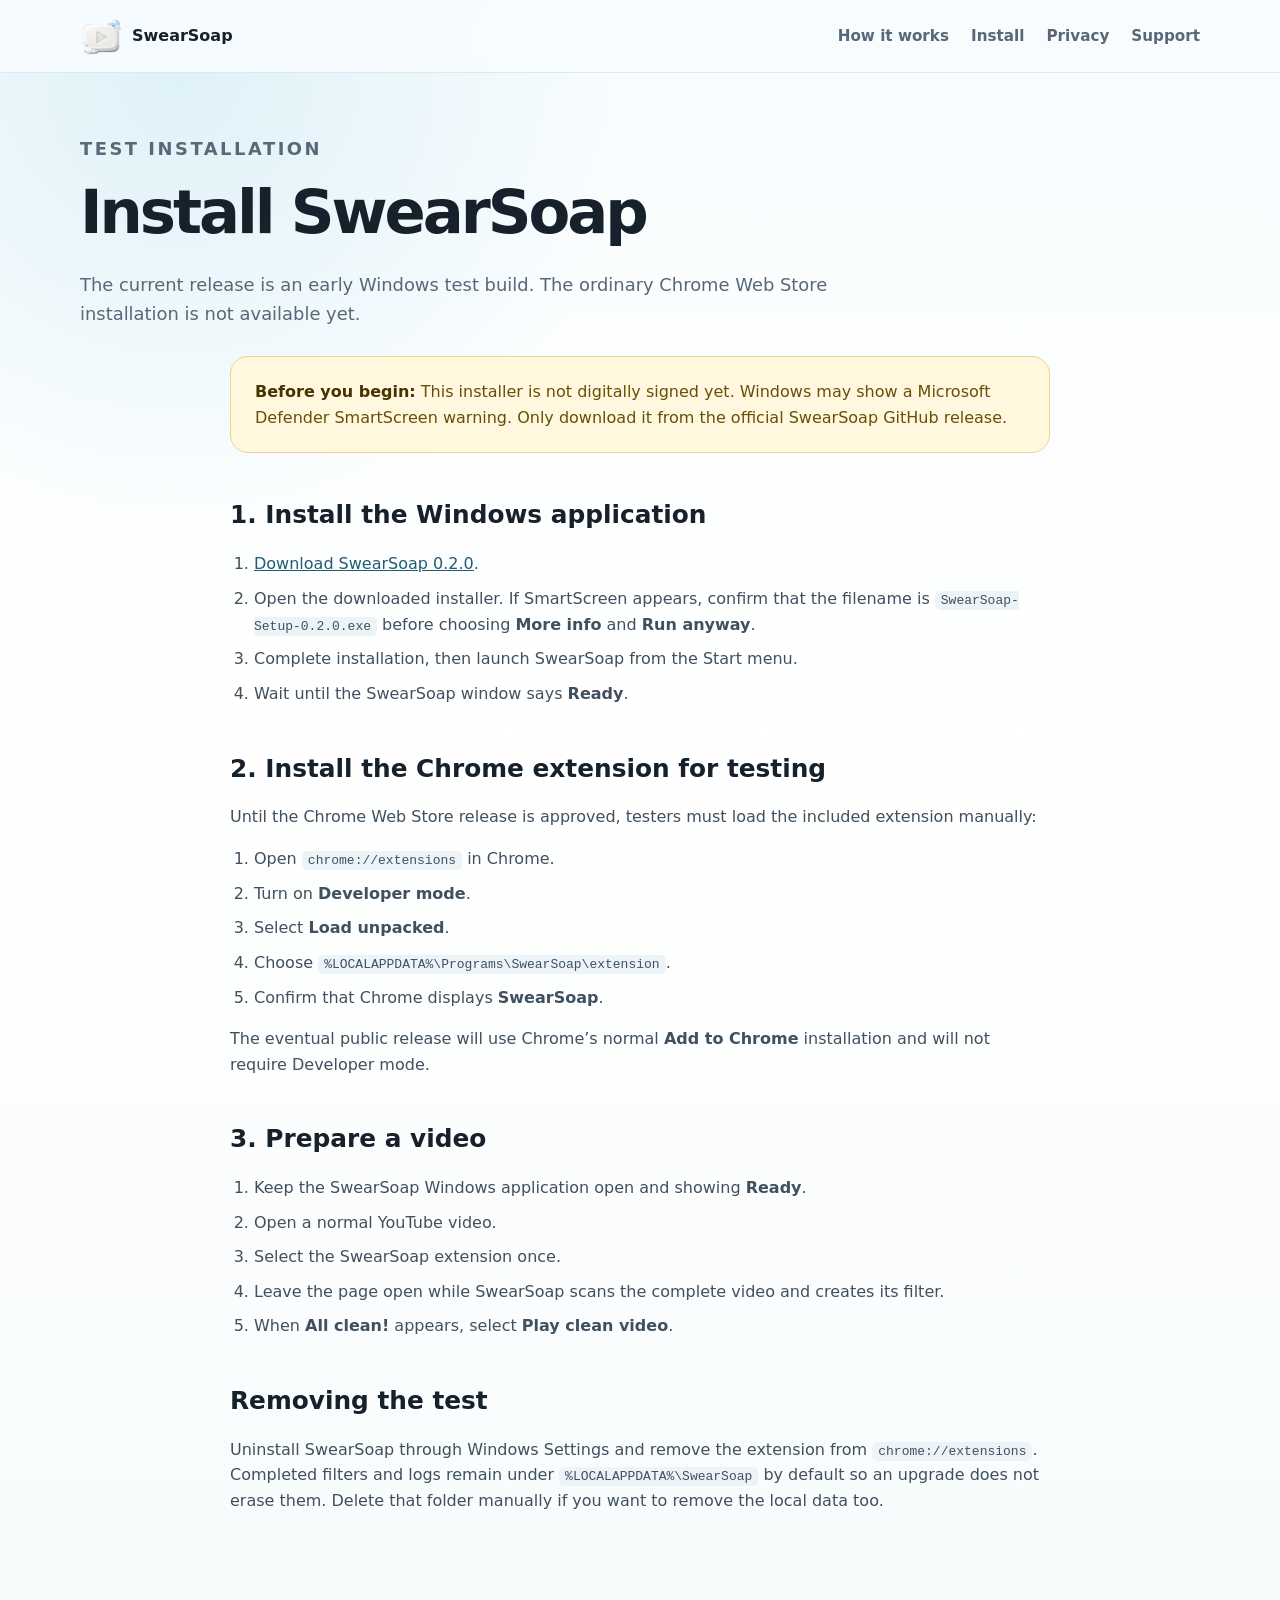
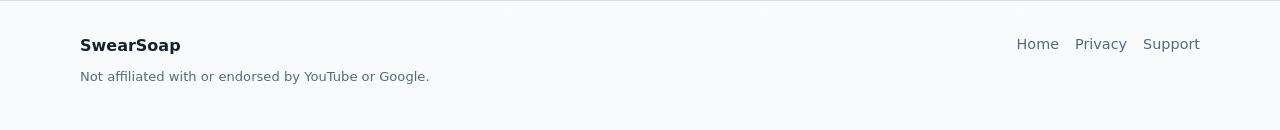
==== install.html @ b0b018e6 "Publish SwearSoap website and privacy pages" ====
<!doctype html>
<html lang="en">
<head>
  <meta charset="utf-8">
  <meta name="viewport" content="width=device-width, initial-scale=1">
  <meta name="description" content="Install the SwearSoap Windows application and Chrome extension.">
  <title>Install SwearSoap</title>
  <link rel="icon" href="soap-icon.png">
  <link rel="stylesheet" href="styles.css">
</head>
<body>
  <header class="site-header"><nav class="nav wrap" aria-label="Main navigation"><a class="brand" href="index.html"><img src="soap-icon.png" alt=""><span>SwearSoap</span></a><div class="nav-links"><a href="index.html#how-it-works">How it works</a><a href="install.html">Install</a><a href="privacy.html">Privacy</a><a href="support.html">Support</a></div></nav></header>
  <main>
    <div class="page-hero wrap"><p class="eyebrow">Test installation</p><h1>Install SwearSoap</h1><p>The current release is an early Windows test build. The ordinary Chrome Web Store installation is not available yet.</p></div>
    <article class="prose wrap">
      <div class="notice"><strong>Before you begin:</strong> This installer is not digitally signed yet. Windows may show a Microsoft Defender SmartScreen warning. Only download it from the official SwearSoap GitHub release.</div>
      <h2>1. Install the Windows application</h2>
      <ol>
        <li><a href="https://github.com/trogdoor/SwearSoap/releases/download/v0.2.0/SwearSoap-Setup-0.2.0.exe">Download SwearSoap 0.2.0</a>.</li>
        <li>Open the downloaded installer. If SmartScreen appears, confirm that the filename is <code>SwearSoap-Setup-0.2.0.exe</code> before choosing <strong>More info</strong> and <strong>Run anyway</strong>.</li>
        <li>Complete installation, then launch SwearSoap from the Start menu.</li>
        <li>Wait until the SwearSoap window says <strong>Ready</strong>.</li>
      </ol>

      <h2>2. Install the Chrome extension for testing</h2>
      <p>Until the Chrome Web Store release is approved, testers must load the included extension manually:</p>
      <ol>
        <li>Open <code>chrome://extensions</code> in Chrome.</li>
        <li>Turn on <strong>Developer mode</strong>.</li>
        <li>Select <strong>Load unpacked</strong>.</li>
        <li>Choose <code>%LOCALAPPDATA%\Programs\SwearSoap\extension</code>.</li>
        <li>Confirm that Chrome displays <strong>SwearSoap</strong>.</li>
      </ol>
      <p>The eventual public release will use Chrome’s normal <strong>Add to Chrome</strong> installation and will not require Developer mode.</p>

      <h2>3. Prepare a video</h2>
      <ol>
        <li>Keep the SwearSoap Windows application open and showing <strong>Ready</strong>.</li>
        <li>Open a normal YouTube video.</li>
        <li>Select the SwearSoap extension once.</li>
        <li>Leave the page open while SwearSoap scans the complete video and creates its filter.</li>
        <li>When <strong>All clean!</strong> appears, select <strong>Play clean video</strong>.</li>
      </ol>

      <h2>Removing the test</h2>
      <p>Uninstall SwearSoap through Windows Settings and remove the extension from <code>chrome://extensions</code>. Completed filters and logs remain under <code>%LOCALAPPDATA%\SwearSoap</code> by default so an upgrade does not erase them. Delete that folder manually if you want to remove the local data too.</p>
    </article>
  </main>
  <footer class="site-footer"><div class="wrap footer-inner"><div><strong>SwearSoap</strong><p class="footer-note">Not affiliated with or endorsed by YouTube or Google.</p></div><div class="footer-links"><a href="index.html">Home</a><a href="privacy.html">Privacy</a><a href="support.html">Support</a></div></div></footer>
</body>
</html>
---- styles.css ----
:root {
  --ink: #17212b;
  --muted: #586879;
  --blue: #2e7896;
  --blue-dark: #205b73;
  --blue-pale: #eaf6fa;
  --cream: #fffaf2;
  --white: #ffffff;
  --line: #d8e5eb;
  --shadow: 0 18px 45px rgba(28, 71, 91, 0.12);
  --radius: 24px;
}

* { box-sizing: border-box; }

html { scroll-behavior: smooth; }

body {
  margin: 0;
  color: var(--ink);
  background:
    radial-gradient(circle at 14% 5%, rgba(174, 222, 237, 0.35), transparent 28rem),
    linear-gradient(180deg, #f8fcfe 0%, #ffffff 42%, #f7fbfc 100%);
  font-family: Inter, ui-sans-serif, system-ui, -apple-system, BlinkMacSystemFont, "Segoe UI", sans-serif;
  line-height: 1.6;
}

a { color: var(--blue-dark); }

img { max-width: 100%; }

.wrap { width: min(1120px, calc(100% - 40px)); margin: 0 auto; }

.site-header {
  position: sticky;
  top: 0;
  z-index: 10;
  background: rgba(248, 252, 254, 0.88);
  border-bottom: 1px solid rgba(216, 229, 235, 0.8);
  backdrop-filter: blur(16px);
}

.nav { min-height: 72px; display: flex; align-items: center; justify-content: space-between; gap: 20px; }

.brand { display: flex; align-items: center; gap: 10px; color: var(--ink); font-weight: 800; text-decoration: none; }
.brand img { width: 42px; height: 42px; object-fit: contain; }

.nav-links { display: flex; gap: 22px; align-items: center; }
.nav-links a { color: var(--muted); font-size: 0.95rem; font-weight: 650; text-decoration: none; }
.nav-links a:hover, .nav-links a:focus { color: var(--blue-dark); }

.hero { padding: 76px 0 52px; text-align: center; }
.wordmark { display: block; width: min(850px, 100%); margin: 0 auto 28px; border-radius: 28px; }
.eyebrow { margin: 0 0 10px; color: var(--blue-dark); font-size: 0.82rem; font-weight: 800; letter-spacing: 0.14em; text-transform: uppercase; }
.hero h1 { max-width: 820px; margin: 0 auto 18px; font-size: clamp(2.2rem, 5vw, 4.6rem); line-height: 1.03; letter-spacing: -0.055em; }
.hero-copy { max-width: 720px; margin: 0 auto; color: var(--muted); font-size: clamp(1.05rem, 2vw, 1.3rem); }

.status {
  display: inline-flex;
  align-items: center;
  gap: 9px;
  margin-top: 26px;
  padding: 9px 14px;
  color: #6d5100;
  background: #fff3c9;
  border: 1px solid #f0d987;
  border-radius: 999px;
  font-size: 0.9rem;
  font-weight: 750;
}
.status::before { content: ""; width: 9px; height: 9px; border-radius: 50%; background: #d99d00; }

.actions { display: flex; flex-wrap: wrap; justify-content: center; gap: 12px; margin-top: 30px; }
.button {
  display: inline-flex;
  align-items: center;
  justify-content: center;
  min-height: 50px;
  padding: 0 22px;
  border: 1px solid var(--blue);
  border-radius: 14px;
  background: var(--blue);
  color: white;
  font-weight: 800;
  text-decoration: none;
  box-shadow: 0 10px 24px rgba(46, 120, 150, 0.2);
}
.button:hover, .button:focus { background: var(--blue-dark); border-color: var(--blue-dark); transform: translateY(-1px); }
.button.secondary { color: var(--blue-dark); background: white; box-shadow: none; }

.fine-print { margin-top: 15px; color: var(--muted); font-size: 0.84rem; }

section { padding: 58px 0; }
.section-heading { max-width: 680px; margin: 0 auto 32px; text-align: center; }
.section-heading h2 { margin: 0 0 10px; font-size: clamp(1.8rem, 4vw, 2.8rem); letter-spacing: -0.035em; }
.section-heading p { margin: 0; color: var(--muted); }

.grid { display: grid; grid-template-columns: repeat(3, 1fr); gap: 18px; }
.card {
  padding: 28px;
  background: rgba(255, 255, 255, 0.92);
  border: 1px solid var(--line);
  border-radius: var(--radius);
  box-shadow: var(--shadow);
}
.step-number { display: grid; place-items: center; width: 38px; height: 38px; margin-bottom: 20px; color: white; background: var(--blue); border-radius: 50%; font-weight: 850; }
.card h3 { margin: 0 0 8px; font-size: 1.2rem; }
.card p { margin: 0; color: var(--muted); }

.privacy-band { padding: 42px; background: var(--blue-pale); border: 1px solid #cfe8f0; border-radius: 30px; }
.privacy-band h2 { margin: 0 0 8px; font-size: clamp(1.7rem, 3vw, 2.4rem); }
.privacy-band p { max-width: 760px; margin: 0 0 18px; color: var(--muted); }

.checklist { display: grid; grid-template-columns: repeat(2, 1fr); gap: 12px 22px; padding: 0; list-style: none; }
.checklist li { position: relative; padding-left: 28px; }
.checklist li::before { content: "✓"; position: absolute; left: 0; color: var(--blue); font-weight: 900; }

.notice { padding: 22px 24px; color: #684f07; background: #fff8df; border: 1px solid #ecd58b; border-radius: 18px; }
.notice strong { color: #463400; }

.page-hero { padding: 62px 0 28px; }
.page-hero h1 { margin: 0 0 10px; font-size: clamp(2.2rem, 5vw, 3.8rem); letter-spacing: -0.05em; }
.page-hero p { max-width: 760px; margin: 0; color: var(--muted); font-size: 1.12rem; }

.prose { max-width: 820px; padding-bottom: 70px; }
.prose h2 { margin: 42px 0 10px; font-size: 1.55rem; }
.prose h3 { margin: 26px 0 8px; }
.prose p, .prose li { color: #40505f; }
.prose code { padding: 2px 6px; background: #edf4f7; border-radius: 5px; }
.prose ol, .prose ul { padding-left: 24px; }
.prose li + li { margin-top: 9px; }

.site-footer { padding: 32px 0 44px; border-top: 1px solid var(--line); }
.footer-inner { display: flex; justify-content: space-between; gap: 24px; align-items: flex-start; }
.footer-links { display: flex; flex-wrap: wrap; gap: 16px; }
.footer-links a { color: var(--muted); font-size: 0.9rem; text-decoration: none; }
.footer-note { max-width: 520px; margin: 8px 0 0; color: var(--muted); font-size: 0.82rem; }

@media (max-width: 760px) {
  .nav { align-items: flex-start; padding: 14px 0; }
  .nav-links { gap: 12px; flex-wrap: wrap; justify-content: flex-end; }
  .nav-links a { font-size: 0.82rem; }
  .hero { padding-top: 48px; }
  .grid, .checklist { grid-template-columns: 1fr; }
  .privacy-band { padding: 28px; }
  .footer-inner { flex-direction: column; }
}

@media (prefers-reduced-motion: no-preference) {
  .button { transition: transform 150ms ease, background 150ms ease, border-color 150ms ease; }
}
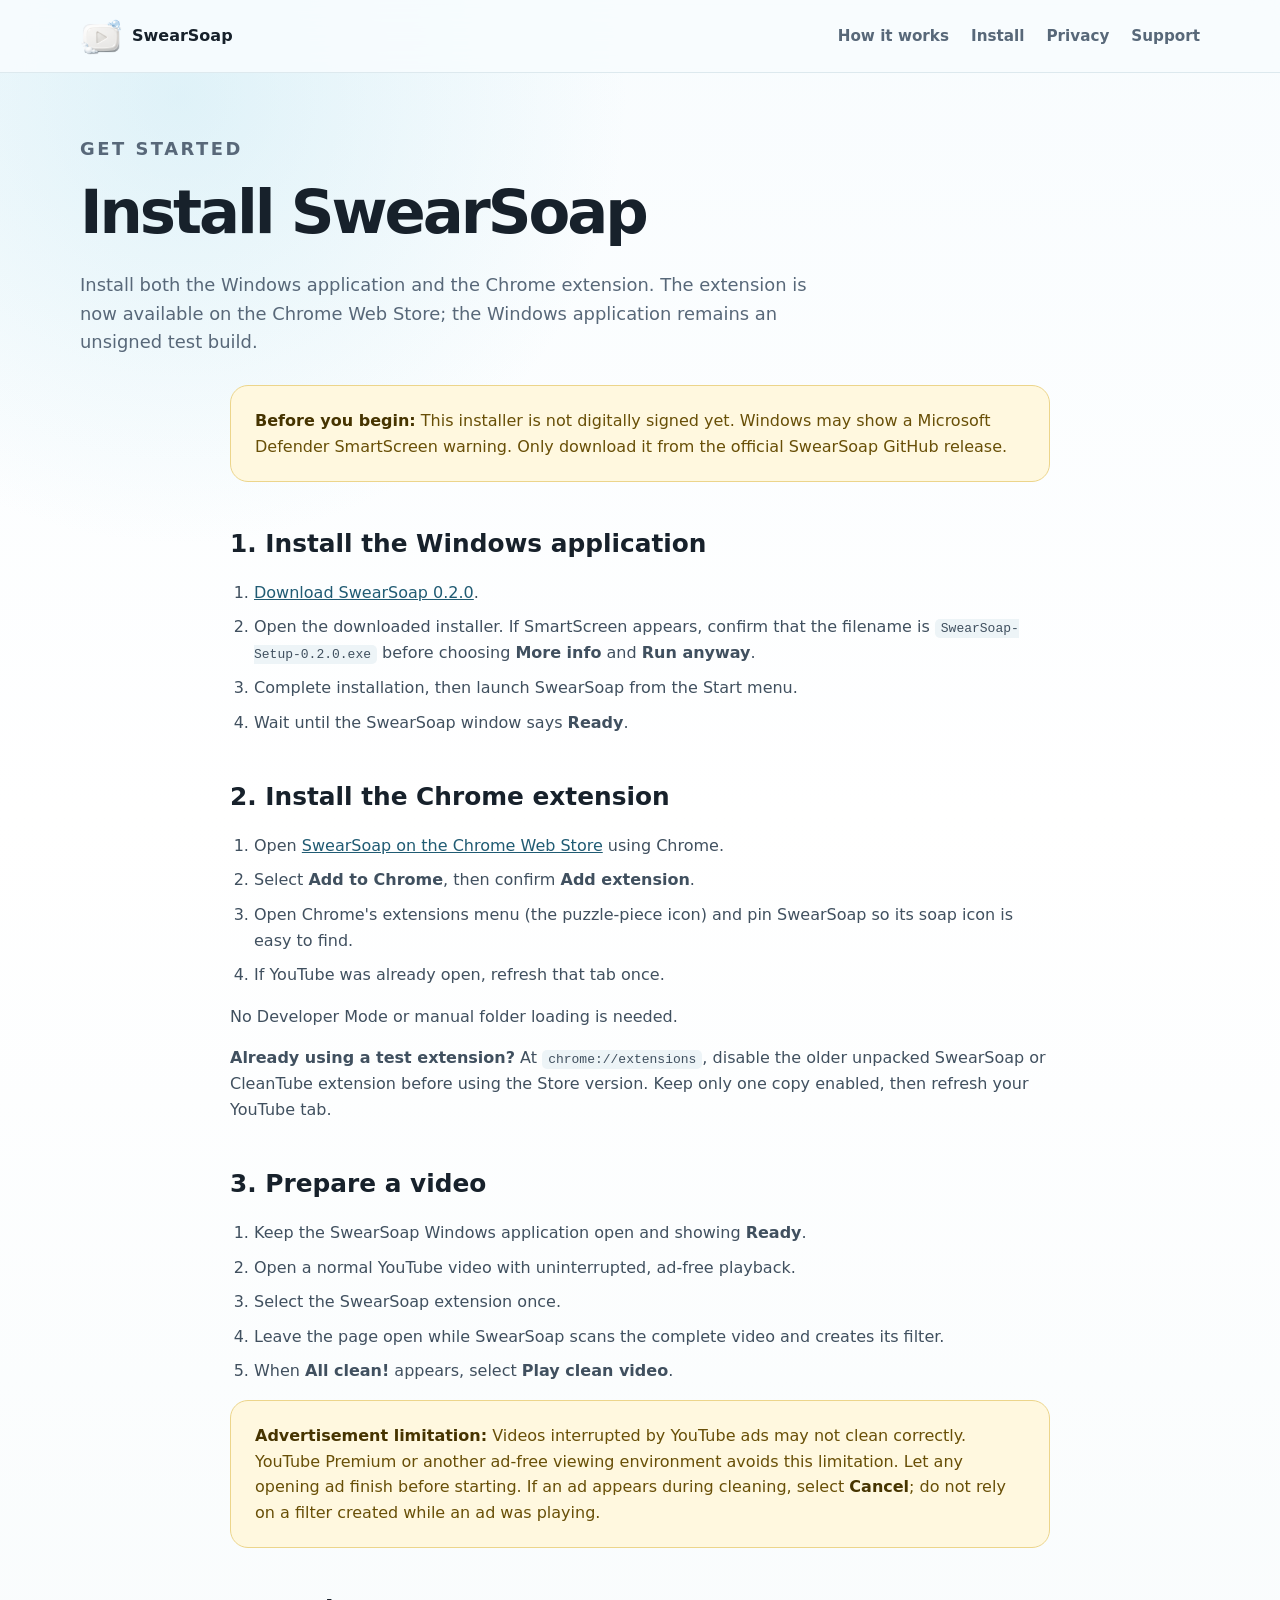
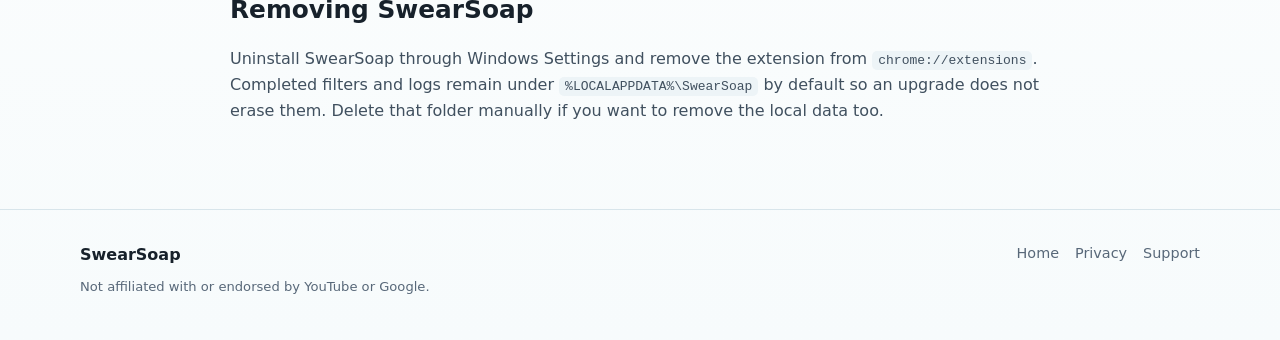
==== commit 17476216: "Update website for published Chrome Web Store extension" ====
--- a/install.html
+++ b/install.html
@@ -11,7 +11,7 @@
 <body>
   <header class="site-header"><nav class="nav wrap" aria-label="Main navigation"><a class="brand" href="index.html"><img src="soap-icon.png" alt=""><span>SwearSoap</span></a><div class="nav-links"><a href="index.html#how-it-works">How it works</a><a href="install.html">Install</a><a href="privacy.html">Privacy</a><a href="support.html">Support</a></div></nav></header>
   <main>
-    <div class="page-hero wrap"><p class="eyebrow">Test installation</p><h1>Install SwearSoap</h1><p>The current release is an early Windows test build. The ordinary Chrome Web Store installation is not available yet.</p></div>
+    <div class="page-hero wrap"><p class="eyebrow">Get started</p><h1>Install SwearSoap</h1><p>Install both the Windows application and the Chrome extension. The extension is now available on the Chrome Web Store; the Windows application remains an unsigned test build.</p></div>
     <article class="prose wrap">
       <div class="notice"><strong>Before you begin:</strong> This installer is not digitally signed yet. Windows may show a Microsoft Defender SmartScreen warning. Only download it from the official SwearSoap GitHub release.</div>
       <h2>1. Install the Windows application</h2>
@@ -22,27 +22,27 @@
         <li>Wait until the SwearSoap window says <strong>Ready</strong>.</li>
       </ol>
 
-      <h2>2. Install the Chrome extension for testing</h2>
-      <p>Until the Chrome Web Store release is approved, testers must load the included extension manually:</p>
+      <h2>2. Install the Chrome extension</h2>
       <ol>
-        <li>Open <code>chrome://extensions</code> in Chrome.</li>
-        <li>Turn on <strong>Developer mode</strong>.</li>
-        <li>Select <strong>Load unpacked</strong>.</li>
-        <li>Choose <code>%LOCALAPPDATA%\Programs\SwearSoap\extension</code>.</li>
-        <li>Confirm that Chrome displays <strong>SwearSoap</strong>.</li>
+        <li>Open <a href="https://chromewebstore.google.com/detail/swearsoap/iaeadadaaemlanpncljhpeknbeekdhpd">SwearSoap on the Chrome Web Store</a> using Chrome.</li>
+        <li>Select <strong>Add to Chrome</strong>, then confirm <strong>Add extension</strong>.</li>
+        <li>Open Chrome's extensions menu (the puzzle-piece icon) and pin SwearSoap so its soap icon is easy to find.</li>
+        <li>If YouTube was already open, refresh that tab once.</li>
       </ol>
-      <p>The eventual public release will use Chrome’s normal <strong>Add to Chrome</strong> installation and will not require Developer mode.</p>
+      <p>No Developer Mode or manual folder loading is needed.</p>
+      <p><strong>Already using a test extension?</strong> At <code>chrome://extensions</code>, disable the older unpacked SwearSoap or CleanTube extension before using the Store version. Keep only one copy enabled, then refresh your YouTube tab.</p>
 
       <h2>3. Prepare a video</h2>
       <ol>
         <li>Keep the SwearSoap Windows application open and showing <strong>Ready</strong>.</li>
-        <li>Open a normal YouTube video.</li>
+        <li>Open a normal YouTube video with uninterrupted, ad-free playback.</li>
         <li>Select the SwearSoap extension once.</li>
         <li>Leave the page open while SwearSoap scans the complete video and creates its filter.</li>
         <li>When <strong>All clean!</strong> appears, select <strong>Play clean video</strong>.</li>
       </ol>
+      <div class="notice"><strong>Advertisement limitation:</strong> Videos interrupted by YouTube ads may not clean correctly. YouTube Premium or another ad-free viewing environment avoids this limitation. Let any opening ad finish before starting. If an ad appears during cleaning, select <strong>Cancel</strong>; do not rely on a filter created while an ad was playing.</div>
 
-      <h2>Removing the test</h2>
+      <h2>Removing SwearSoap</h2>
       <p>Uninstall SwearSoap through Windows Settings and remove the extension from <code>chrome://extensions</code>. Completed filters and logs remain under <code>%LOCALAPPDATA%\SwearSoap</code> by default so an upgrade does not erase them. Delete that folder manually if you want to remove the local data too.</p>
     </article>
   </main>
